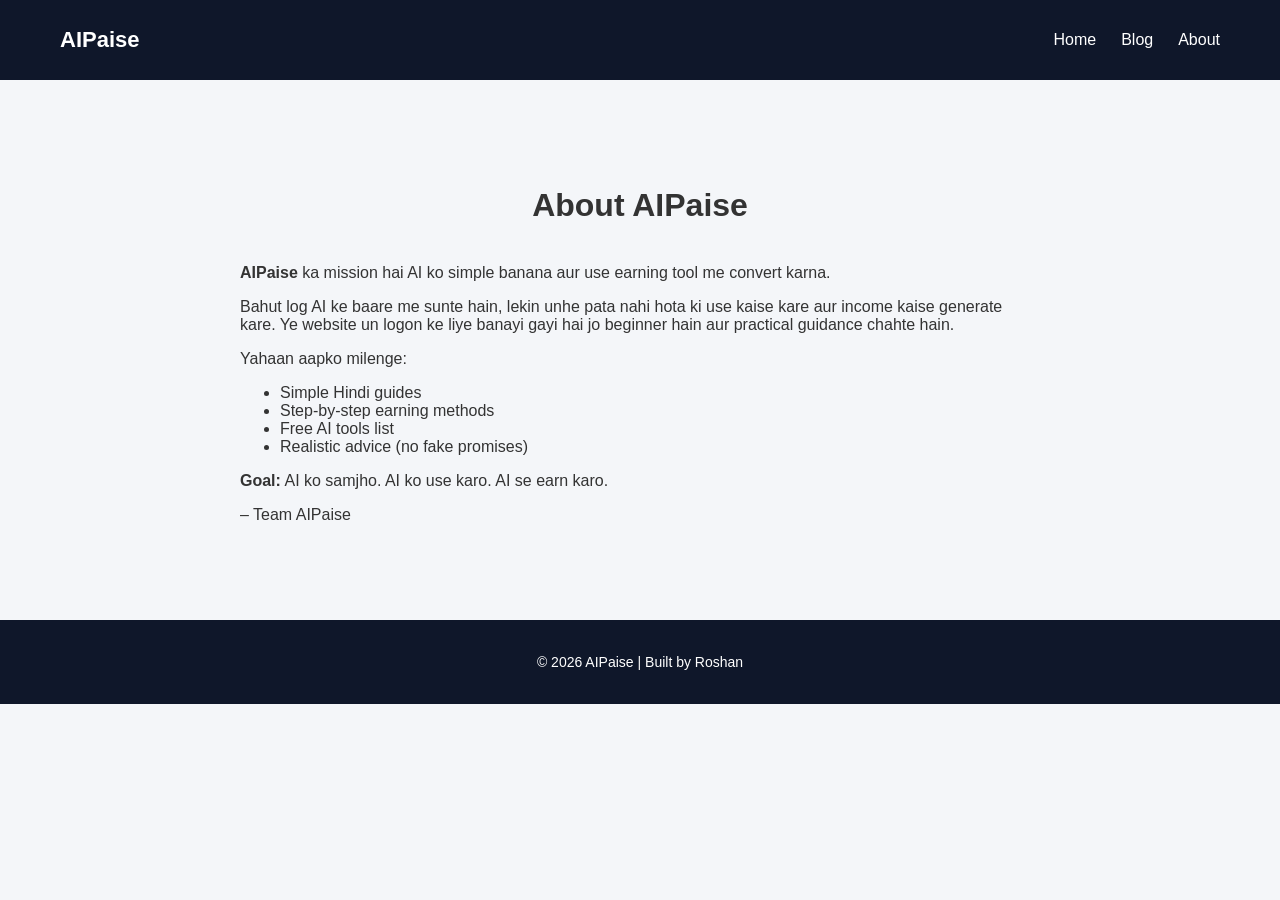
==== about.html @ 628741c0 "Updated blog page with AI tools article" ====
<!DOCTYPE html>
<html>
<head>
    <title>About AIPaise - Learn AI & Earn</title>
    <link rel="stylesheet" href="style.css">
</head>
<body>

<nav>
    <div class="logo">AIPaise</div>
    <ul>
        <li><a href="index.html">Home</a></li>
        <li><a href="blog.html">Blog</a></li>
        <li><a href="about.html">About</a></li>
    </ul>
</nav>

<section class="features">
    <h2>About AIPaise</h2>

    <div style="max-width:800px; margin:auto; text-align:left;">

        <p><strong>AIPaise</strong> ka mission hai AI ko simple banana aur use earning tool me convert karna.</p>

        <p>Bahut log AI ke baare me sunte hain, lekin unhe pata nahi hota ki use kaise kare aur income kaise generate kare. Ye website un logon ke liye banayi gayi hai jo beginner hain aur practical guidance chahte hain.</p>

        <p>Yahaan aapko milenge:</p>

        <ul>
            <li>Simple Hindi guides</li>
            <li>Step-by-step earning methods</li>
            <li>Free AI tools list</li>
            <li>Realistic advice (no fake promises)</li>
        </ul>

        <p><strong>Goal:</strong> AI ko samjho. AI ko use karo. AI se earn karo.</p>

        <p>– Team AIPaise</p>

    </div>
</section>

<footer>
    <p>© 2026 AIPaise | Built by Roshan</p>
</footer>

</body>
</html>
---- style.css ----
body {
    margin: 0;
    font-family: 'Segoe UI', sans-serif;
    background: #f4f6f9;
    color: #333;
}

/* NAVIGATION */
nav {
    display: flex;
    justify-content: space-between;
    align-items: center;
    padding: 15px 60px;
    background: #0f172a;
    color: white;
    position: sticky;
    top: 0;
}

nav .logo {
    font-size: 22px;
    font-weight: bold;
}

nav ul {
    list-style: none;
    display: flex;
    gap: 25px;
}

nav ul li a {
    color: white;
    text-decoration: none;
    transition: 0.3s;
}

nav ul li a:hover {
    color: #38bdf8;
}

/* HERO SECTION */
.hero {
    text-align: center;
    padding: 120px 20px;
    background: linear-gradient(135deg, #1e3a8a, #2563eb);
    color: white;
}

.hero h1 {
    font-size: 42px;
    margin-bottom: 15px;
}

.hero p {
    font-size: 18px;
    opacity: 0.9;
}

.hero button {
    margin-top: 25px;
    padding: 14px 30px;
    border: none;
    background: #f97316;
    color: white;
    font-size: 16px;
    border-radius: 6px;
    cursor: pointer;
    transition: 0.3s;
}

.hero button:hover {
    background: #ea580c;
    transform: scale(1.05);
}

/* FEATURES */
.features {
    text-align: center;
    padding: 80px 20px;
}

.features h2 {
    font-size: 32px;
    margin-bottom: 40px;
}

.box-container {
    display: flex;
    justify-content: center;
    gap: 30px;
    flex-wrap: wrap;
}

.box {
    background: white;
    padding: 25px;
    width: 280px;
    border-radius: 12px;
    box-shadow: 0 8px 25px rgba(0,0,0,0.08);
    transition: 0.3s;
}

.box:hover {
    transform: translateY(-10px);
}

.box h3 {
    margin-bottom: 10px;
}

/* ABOUT */
.about {
    background: #111827;
    color: white;
    text-align: center;
    padding: 70px 20px;
}

.about h2 {
    font-size: 28px;
    margin-bottom: 15px;
}

/* FOOTER */
footer {
    text-align: center;
    padding: 20px;
    background: #0f172a;
    color: white;
    font-size: 14px;
}
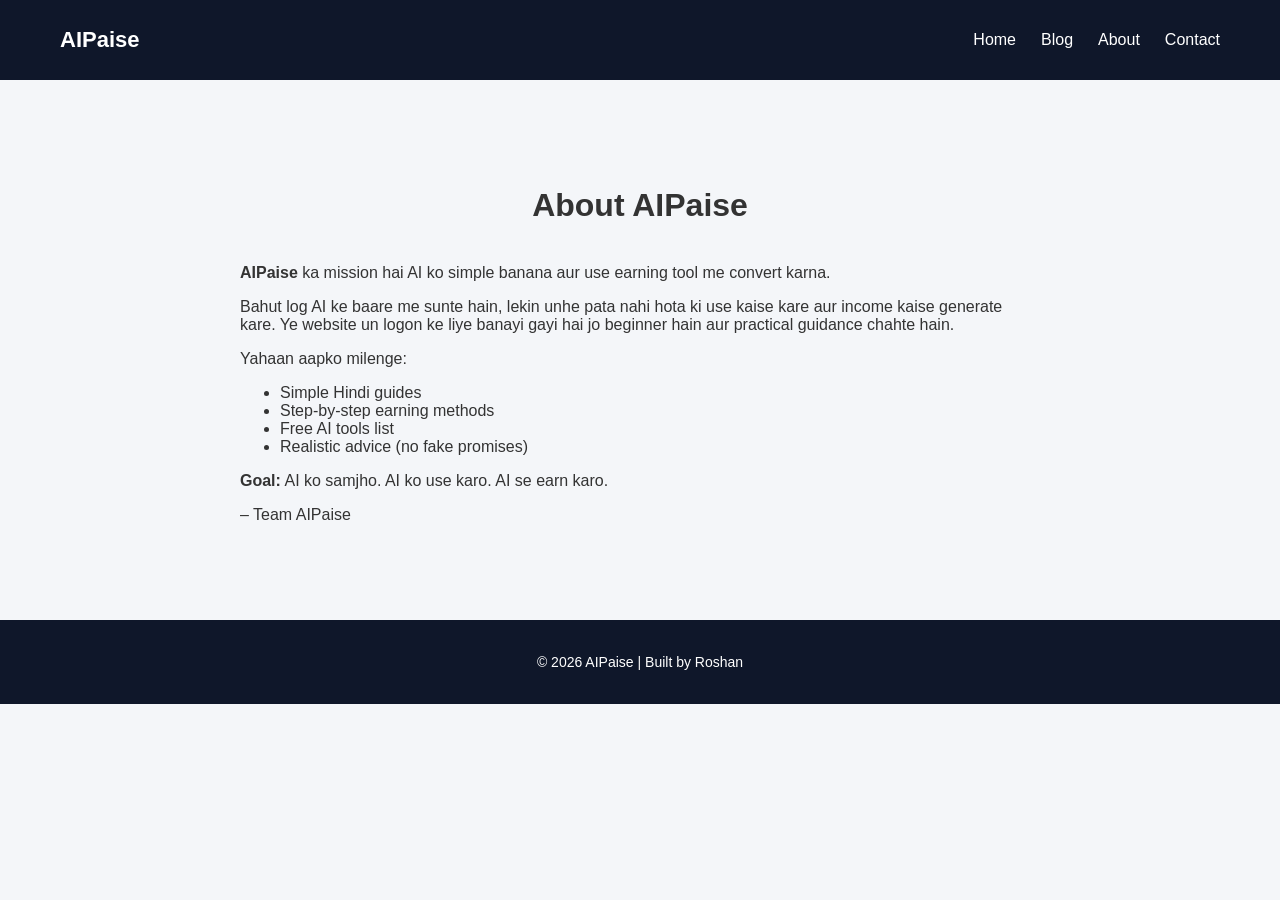
==== commit 18cdc99b: "Added contact page with basic form" ====
--- a/about.html
+++ b/about.html
@@ -12,6 +12,7 @@
         <li><a href="index.html">Home</a></li>
         <li><a href="blog.html">Blog</a></li>
         <li><a href="about.html">About</a></li>
+        <li><a href="contact.html">Contact</a></li>
     </ul>
 </nav>
 
--- a/style.css
+++ b/style.css
@@ -128,4 +128,23 @@
     background: #0f172a;
     color: white;
     font-size: 14px;
+}
+form input, form textarea {
+    width: 100%;
+    padding: 10px;
+    border: 1px solid #ccc;
+    border-radius: 6px;
+}
+
+form button {
+    padding: 12px 20px;
+    background: #2563eb;
+    color: white;
+    border: none;
+    border-radius: 6px;
+    cursor: pointer;
+}
+
+form button:hover {
+    background: #1d4ed8;
 }
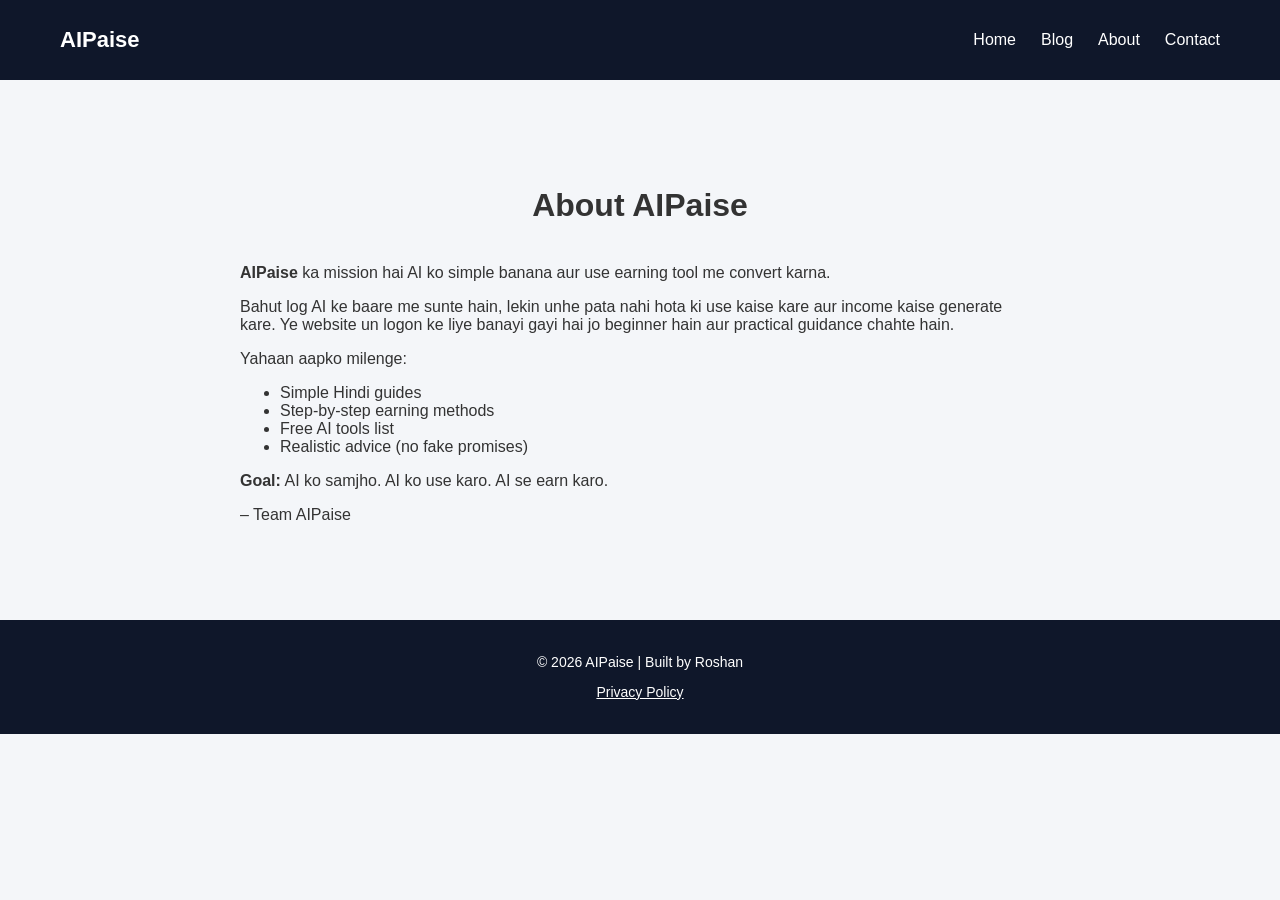
==== commit 55b8f3ae: "Added privacy policy page and footer link" ====
--- a/about.html
+++ b/about.html
@@ -43,6 +43,7 @@
 
 <footer>
     <p>© 2026 AIPaise | Built by Roshan</p>
+    <p><a href="privacy-policy.html" style="color:white;">Privacy Policy</a></p>
 </footer>
 
 </body>
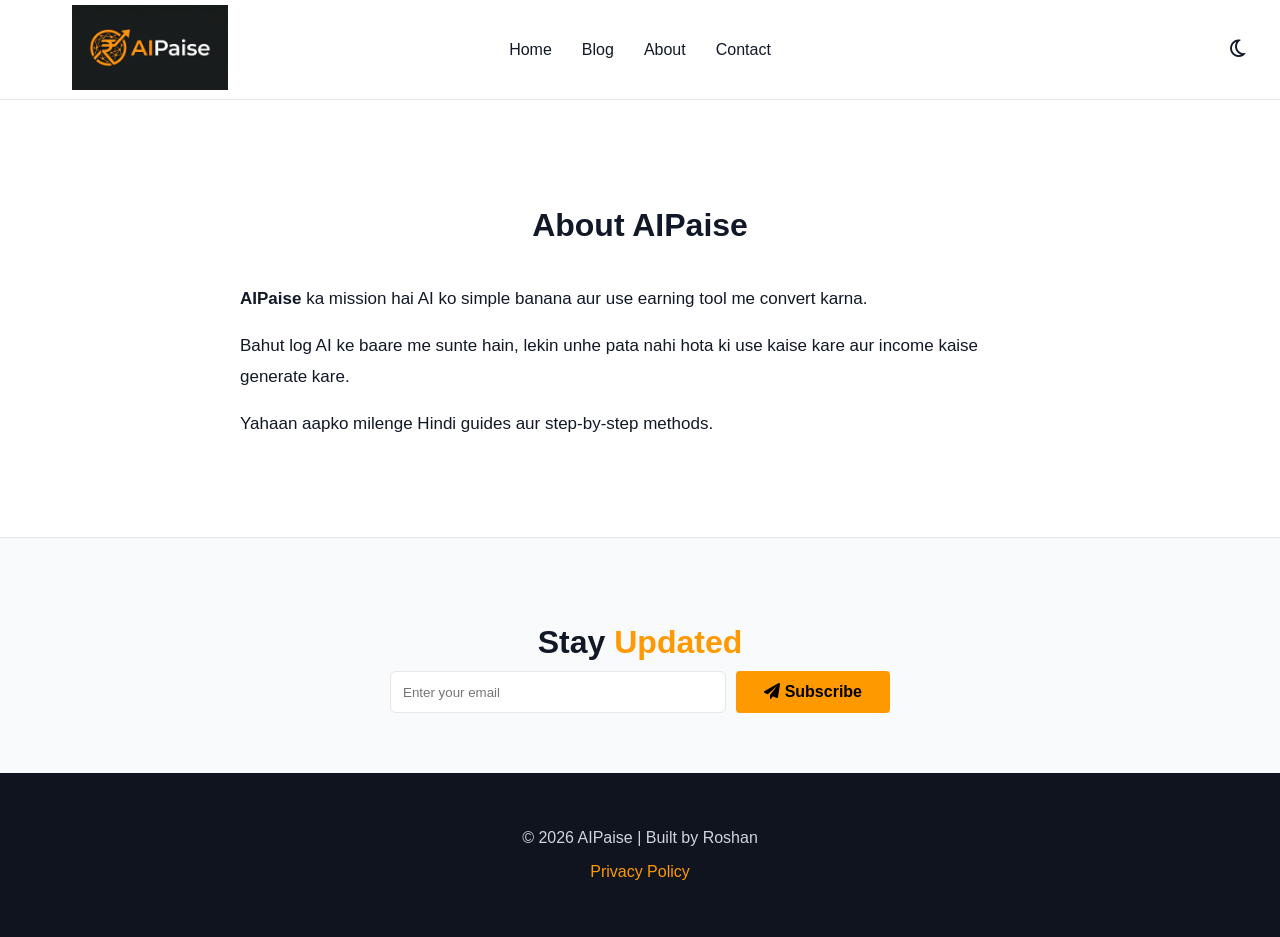
==== commit 43f6f140: "ALL cengish save and one time git push" ====
--- a/about.html
+++ b/about.html
@@ -2,49 +2,73 @@
 <html>
 <head>
     <title>About AIPaise - Learn AI & Earn</title>
+    <meta charset="UTF-8">
+    <meta name="viewport" content="width=device-width, initial-scale=1.0">
+    <script async src="https://www.googletagmanager.com/gtag/js?id=G-G67X5SBPD9"></script>
+    <script>
+      window.dataLayer = window.dataLayer || [];
+      function gtag(){dataLayer.push(arguments);}
+      gtag('js', new Date());
+      gtag('config', 'G-G67X5SBPD9');
+    </script>
+    <link rel="stylesheet" href="https://cdnjs.cloudflare.com/ajax/libs/font-awesome/6.0.0/css/all.min.css">
     <link rel="stylesheet" href="style.css">
 </head>
 <body>
-
+<div id="progress-container"><div id="progress-bar"></div></div>
 <nav>
-    <div class="logo">AIPaise</div>
+    <div class="logo">
+        <a href="index.html">
+            <img src="images/AIPaise_logo.png" alt="AIPaise Premium Logo">
+        </a>
+    </div>
     <ul>
         <li><a href="index.html">Home</a></li>
         <li><a href="blog.html">Blog</a></li>
         <li><a href="about.html">About</a></li>
         <li><a href="contact.html">Contact</a></li>
     </ul>
+    <div class="nav-right">
+        <button id="theme-toggle" class="theme-toggle"><i id="theme-icon" class="far fa-moon"></i></button>
+    </div>
 </nav>
-
-<section class="features">
+<section class="features animate-on-scroll">
     <h2>About AIPaise</h2>
-
     <div style="max-width:800px; margin:auto; text-align:left;">
-
-        <p><strong>AIPaise</strong> ka mission hai AI ko simple banana aur use earning tool me convert karna.</p>
-
-        <p>Bahut log AI ke baare me sunte hain, lekin unhe pata nahi hota ki use kaise kare aur income kaise generate kare. Ye website un logon ke liye banayi gayi hai jo beginner hain aur practical guidance chahte hain.</p>
-
-        <p>Yahaan aapko milenge:</p>
-
-        <ul>
-            <li>Simple Hindi guides</li>
-            <li>Step-by-step earning methods</li>
-            <li>Free AI tools list</li>
-            <li>Realistic advice (no fake promises)</li>
-        </ul>
-
-        <p><strong>Goal:</strong> AI ko samjho. AI ko use karo. AI se earn karo.</p>
-
-        <p>– Team AIPaise</p>
-
+        <p class="animate-on-scroll"><strong>AIPaise</strong> ka mission hai AI ko simple banana aur use earning tool me convert karna.</p>
+        <p class="animate-on-scroll">Bahut log AI ke baare me sunte hain, lekin unhe pata nahi hota ki use kaise kare aur income kaise generate kare.</p>
+        <p class="animate-on-scroll">Yahaan aapko milenge Hindi guides aur step-by-step methods.</p>
     </div>
 </section>
-
+<section class="newsletter animate-on-scroll">
+    <h2>Stay <span>Updated</span></h2>
+    <form name="newsletter" method="POST" data-netlify="true" class="newsletter-form">
+        <input type="email" name="email" placeholder="Enter your email" required>
+        <button type="submit"><i class="fas fa-paper-plane"></i> Subscribe</button>
+    </form>
+</section>
 <footer>
     <p>© 2026 AIPaise | Built by Roshan</p>
-    <p><a href="privacy-policy.html" style="color:white;">Privacy Policy</a></p>
+    <p><a href="privacy-policy.html">Privacy Policy</a></p>
 </footer>
-
+<script>
+    const themeBtn = document.getElementById('theme-toggle');
+    const themeIcon = document.getElementById('theme-icon');
+    const body = document.body;
+    if(localStorage.getItem('theme') === 'dark') { body.classList.add('dark-mode'); themeIcon.classList.replace('fa-moon', 'fa-sun'); themeIcon.classList.replace('far', 'fas'); }
+    themeBtn.addEventListener('click', () => {
+        body.classList.toggle('dark-mode');
+        if(body.classList.contains('dark-mode')) { localStorage.setItem('theme', 'dark'); themeIcon.classList.replace('fa-moon', 'fa-sun'); themeIcon.classList.replace('far', 'fas'); } 
+        else { localStorage.setItem('theme', 'light'); themeIcon.classList.replace('fa-sun', 'fa-moon'); themeIcon.classList.replace('fas', 'far'); }
+    });
+    const observer = new IntersectionObserver((entries) => { entries.forEach(entry => { if(entry.isIntersecting) { entry.target.classList.add('show'); } }); }, { threshold: 0.1 });
+    document.querySelectorAll('.animate-on-scroll').forEach(el => observer.observe(el));
+    window.addEventListener('scroll', () => {
+        let winScroll = document.body.scrollTop || document.documentElement.scrollTop;
+        let height = document.documentElement.scrollHeight - document.documentElement.clientHeight;
+        let scrolled = (winScroll / height) * 100;
+        document.getElementById("progress-bar").style.width = scrolled + "%";
+    });
+</script>
 </body>
 </html>
--- a/style.css
+++ b/style.css
@@ -1,150 +1,250 @@
+/* CSS Variables for Light & Dark Mode */
+:root {
+    --bg-color: #ffffff;
+    --text-color: #111827;
+    --nav-bg: rgba(255, 255, 255, 0.85); /* Glass effect */
+    --nav-border: #e5e7eb;
+    --accent-color: #ff9900; /* AIVORA Orange */
+    --accent-hover: #e68a00;
+    --card-bg: #f9fafb;
+    --card-shadow: 0 4px 6px rgba(0,0,0,0.05);
+    --footer-bg: #0f141e; 
+    --footer-text: #d1d5db;
+}
+
+/* Dark Mode Theme */
+body.dark-mode {
+    --bg-color: #0f141e;
+    --text-color: #f9fafb;
+    --nav-bg: rgba(15, 20, 30, 0.85); /* Glass effect */
+    --nav-border: #1f2937;
+    --card-bg: #1f2937;
+    --card-shadow: 0 8px 15px rgba(0,0,0,0.3);
+    --footer-bg: #0a0d14;
+    --footer-text: #9ca3af;
+}
+
 body {
     margin: 0;
-    font-family: 'Segoe UI', sans-serif;
-    background: #f4f6f9;
-    color: #333;
-}
-
-/* NAVIGATION */
+    font-family: 'Segoe UI', Tahoma, Geneva, Verdana, sans-serif;
+    background-color: var(--bg-color);
+    color: var(--text-color);
+    transition: background-color 0.3s ease, color 0.3s ease;
+}
+
+/* 1. READING PROGRESS BAR */
+#progress-container {
+    position: fixed;
+    top: 0;
+    left: 0;
+    width: 100%;
+    height: 4px;
+    background: transparent;
+    z-index: 2000;
+}
+
+#progress-bar {
+    height: 100%;
+    background: var(--accent-color);
+    width: 0%;
+    border-top-right-radius: 4px;
+    border-bottom-right-radius: 4px;
+}
+
+/* 2. GLASSMORPHISM NAVIGATION - Professional Layout */
 nav {
     display: flex;
-    justify-content: space-between;
+    justify-content: space-between; 
     align-items: center;
-    padding: 15px 60px;
-    background: #0f172a;
-    color: white;
+    padding: 5px 15px; /* Padding kam kiya hai taaki logo kinare ke paas jaye */
+    background-color: var(--nav-bg);
+    border-bottom: 1px solid var(--nav-border);
     position: sticky;
     top: 0;
+    z-index: 1000;
+    backdrop-filter: blur(12px);
+    -webkit-backdrop-filter: blur(12px);
+    transition: background-color 0.3s ease;
+    min-height: 80px; /* Navbar height fix */
 }
 
 nav .logo {
-    font-size: 22px;
-    font-weight: bold;
-}
-
+    display: flex;
+    align-items: center;
+    z-index: 1001;
+    margin-left: -5px; /* Logo ko left boundary ki taraf dhakela gaya hai */
+}
+
+nav .logo img {
+    width: 280px; /* Aapki demand ke hisab se width */
+    height: auto;
+    max-height: 85px;
+    object-fit: contain;
+}
+
+/* Menu links ko center mein lock karne ka jadoo */
 nav ul {
     list-style: none;
     display: flex;
-    gap: 25px;
+    gap: 30px;
+    margin: 0;
+    padding: 0;
+    position: absolute; 
+    left: 50%;
+    transform: translateX(-50%); /* Isse menu hamesha center mein rahega */
 }
 
 nav ul li a {
-    color: white;
+    color: var(--text-color);
     text-decoration: none;
-    transition: 0.3s;
+    font-weight: 500;
+    font-size: 16px;
+    transition: color 0.3s, border-bottom 0.3s;
+    padding-bottom: 5px;
+    border-bottom: 2px solid transparent;
 }
 
 nav ul li a:hover {
-    color: #38bdf8;
+    color: var(--accent-color);
+    border-bottom: 2px solid var(--accent-color);
+}
+
+.nav-right {
+    display: flex;
+    align-items: center;
+    z-index: 1001;
+    margin-right: 10px;
+}
+
+.theme-toggle {
+    background: none;
+    border: none;
+    font-size: 20px; 
+    cursor: pointer;
+    color: var(--text-color);
+    transition: transform 0.3s, color 0.3s;
+}
+
+.theme-toggle:hover {
+    transform: scale(1.15);
+    color: var(--accent-color);
 }
 
 /* HERO SECTION */
 .hero {
     text-align: center;
-    padding: 120px 20px;
-    background: linear-gradient(135deg, #1e3a8a, #2563eb);
-    color: white;
-}
-
-.hero h1 {
-    font-size: 42px;
-    margin-bottom: 15px;
-}
-
-.hero p {
-    font-size: 18px;
-    opacity: 0.9;
-}
-
-.hero button {
-    margin-top: 25px;
-    padding: 14px 30px;
+    padding: 100px 20px;
+    background-color: var(--bg-color);
+    transition: background-color 0.3s ease;
+}
+
+.hero h1 { font-size: 48px; margin-bottom: 15px; font-weight: 800; }
+.hero p { font-size: 18px; opacity: 0.9; max-width: 600px; margin: 0 auto 30px auto; }
+
+/* BUTTONS */
+button[type="submit"], .hero button, .btn {
+    display: inline-block;
+    padding: 12px 28px;
+    background-color: var(--accent-color);
+    color: #000;
+    text-decoration: none;
+    font-size: 16px;
+    font-weight: bold;
+    border-radius: 4px;
     border: none;
-    background: #f97316;
-    color: white;
-    font-size: 16px;
+    cursor: pointer;
+    transition: background-color 0.3s, transform 0.2s;
+}
+
+button[type="submit"]:hover, .hero button:hover, .btn:hover {
+    background-color: var(--accent-hover);
+    transform: translateY(-2px);
+}
+
+/* 3. SCROLL ANIMATIONS */
+.animate-on-scroll {
+    opacity: 0;
+    transform: translateY(40px);
+    transition: opacity 0.8s ease-out, transform 0.8s ease-out;
+}
+
+.animate-on-scroll.show {
+    opacity: 1;
+    transform: translateY(0);
+}
+
+/* FEATURES / CARDS */
+.features { text-align: center; padding: 80px 20px; }
+.features h2 { font-size: 32px; margin-bottom: 40px; }
+
+.box-container { display: flex; justify-content: center; gap: 30px; flex-wrap: wrap; }
+
+.box {
+    background-color: var(--card-bg);
+    padding: 30px;
+    width: 300px;
+    border-radius: 8px;
+    box-shadow: var(--card-shadow);
+    transition: transform 0.3s, box-shadow 0.3s, border-bottom 0.3s;
+    text-align: left;
+    border-bottom: 3px solid transparent;
+}
+
+.box:hover {
+    transform: translateY(-5px);
+    box-shadow: 0 10px 20px rgba(0,0,0,0.15);
+    border-bottom: 3px solid var(--accent-color);
+}
+
+.box h3 { margin-top: 0; color: var(--text-color); }
+.box a { color: var(--accent-color); text-decoration: none; font-weight: bold; display: inline-block; margin-top: 15px; }
+
+.features div[style*="max-width:800px"], .features div[style*="max-width:600px"] {
+    line-height: 1.8; font-size: 17px;
+}
+
+.about {
+    background-color: var(--card-bg);
+    text-align: center; padding: 70px 20px;
+}
+
+/* 4. PREMIUM NEWSLETTER BOX */
+.newsletter {
+    background-color: var(--card-bg);
+    padding: 60px 20px;
+    text-align: center;
+    border-top: 1px solid var(--nav-border);
+}
+
+.newsletter h2 { font-size: 32px; margin-bottom: 10px; }
+.newsletter h2 span { color: var(--accent-color); }
+.newsletter p { opacity: 0.8; margin-bottom: 25px; }
+
+.newsletter-form {
+    display: flex;
+    justify-content: center;
+    gap: 10px;
+    max-width: 500px;
+    margin: 0 auto;
+}
+
+.newsletter-form input {
+    margin-bottom: 0;
+    flex: 1;
+}
+
+form input, form textarea {
+    width: 100%; padding: 12px;
+    border: 1px solid var(--nav-border);
     border-radius: 6px;
-    cursor: pointer;
-    transition: 0.3s;
-}
-
-.hero button:hover {
-    background: #ea580c;
-    transform: scale(1.05);
-}
-
-/* FEATURES */
-.features {
-    text-align: center;
-    padding: 80px 20px;
-}
-
-.features h2 {
-    font-size: 32px;
-    margin-bottom: 40px;
-}
-
-.box-container {
-    display: flex;
-    justify-content: center;
-    gap: 30px;
-    flex-wrap: wrap;
-}
-
-.box {
-    background: white;
-    padding: 25px;
-    width: 280px;
-    border-radius: 12px;
-    box-shadow: 0 8px 25px rgba(0,0,0,0.08);
-    transition: 0.3s;
-}
-
-.box:hover {
-    transform: translateY(-10px);
-}
-
-.box h3 {
-    margin-bottom: 10px;
-}
-
-/* ABOUT */
-.about {
-    background: #111827;
-    color: white;
-    text-align: center;
-    padding: 70px 20px;
-}
-
-.about h2 {
-    font-size: 28px;
-    margin-bottom: 15px;
-}
-
-/* FOOTER */
+    background-color: var(--bg-color);
+    color: var(--text-color);
+    margin-bottom: 20px; font-family: inherit; box-sizing: border-box;
+}
+
 footer {
-    text-align: center;
-    padding: 20px;
-    background: #0f172a;
-    color: white;
-    font-size: 14px;
-}
-form input, form textarea {
-    width: 100%;
-    padding: 10px;
-    border: 1px solid #ccc;
-    border-radius: 6px;
-}
-
-form button {
-    padding: 12px 20px;
-    background: #2563eb;
-    color: white;
-    border: none;
-    border-radius: 6px;
-    cursor: pointer;
-}
-
-form button:hover {
-    background: #1d4ed8;
-}+    text-align: center; padding: 40px 20px;
+    background-color: var(--footer-bg); color: var(--footer-text);
+}
+footer a { color: var(--accent-color); text-decoration: none; }
+footer a:hover { text-decoration: underline; }
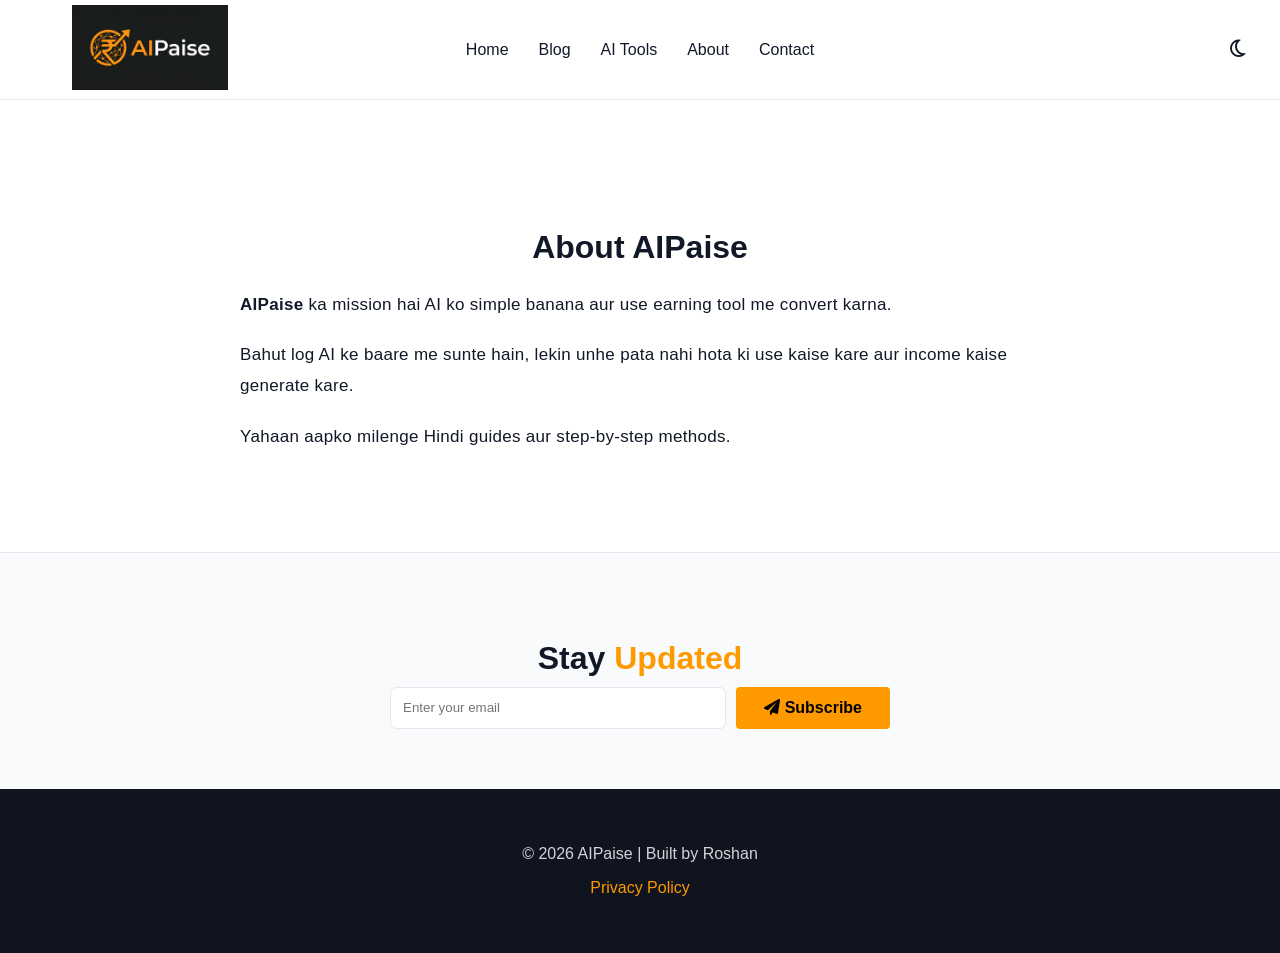
==== commit 85df3b63: "all cenjish save" ====
--- a/about.html
+++ b/about.html
@@ -19,12 +19,13 @@
 <nav>
     <div class="logo">
         <a href="index.html">
-            <img src="images/AIPaise_logo.png" alt="AIPaise Premium Logo">
+            <img src="images/AIPaise_logo.webp" alt="AIPaise Premium Logo">
         </a>
     </div>
     <ul>
         <li><a href="index.html">Home</a></li>
         <li><a href="blog.html">Blog</a></li>
+        <li><a href="ai-tools.html">AI Tools</a></li>
         <li><a href="about.html">About</a></li>
         <li><a href="contact.html">Contact</a></li>
     </ul>
--- a/style.css
+++ b/style.css
@@ -56,7 +56,7 @@
     display: flex;
     justify-content: space-between; 
     align-items: center;
-    padding: 5px 15px; /* Padding kam kiya hai taaki logo kinare ke paas jaye */
+    padding: 5px 15px; 
     background-color: var(--nav-bg);
     border-bottom: 1px solid var(--nav-border);
     position: sticky;
@@ -65,18 +65,18 @@
     backdrop-filter: blur(12px);
     -webkit-backdrop-filter: blur(12px);
     transition: background-color 0.3s ease;
-    min-height: 80px; /* Navbar height fix */
+    min-height: 80px; 
 }
 
 nav .logo {
     display: flex;
     align-items: center;
     z-index: 1001;
-    margin-left: -5px; /* Logo ko left boundary ki taraf dhakela gaya hai */
+    margin-left: -5px; 
 }
 
 nav .logo img {
-    width: 280px; /* Aapki demand ke hisab se width */
+    width: 280px; 
     height: auto;
     max-height: 85px;
     object-fit: contain;
@@ -91,7 +91,7 @@
     padding: 0;
     position: absolute; 
     left: 50%;
-    transform: translateX(-50%); /* Isse menu hamesha center mein rahega */
+    transform: translateX(-50%); 
 }
 
 nav ul li a {
@@ -199,10 +199,6 @@
 .box h3 { margin-top: 0; color: var(--text-color); }
 .box a { color: var(--accent-color); text-decoration: none; font-weight: bold; display: inline-block; margin-top: 15px; }
 
-.features div[style*="max-width:800px"], .features div[style*="max-width:600px"] {
-    line-height: 1.8; font-size: 17px;
-}
-
 .about {
     background-color: var(--card-bg);
     text-align: center; padding: 70px 20px;
@@ -247,4 +243,197 @@
     background-color: var(--footer-bg); color: var(--footer-text);
 }
 footer a { color: var(--accent-color); text-decoration: none; }
-footer a:hover { text-decoration: underline; }+footer a:hover { text-decoration: underline; }
+
+/* =========================================
+   🖋️ TYPOGRAPHY & SPACING FIX (Line chipakne ka solution)
+   ========================================= */
+article p, .features p, .box p {
+    line-height: 1.8; /* Ye lines ke beech mast gap dega */
+    font-size: 17px;
+    margin-bottom: 20px; /* Paragraphs ke beech space */
+    color: var(--text-color);
+    opacity: 0.9;
+    letter-spacing: 0.3px;
+}
+
+article li, .features li {
+    line-height: 1.7;
+    font-size: 16px;
+    margin-bottom: 14px; /* List items ek dusre se thoda door rahenge */
+    opacity: 0.9;
+}
+
+article h2, .features h2 {
+    line-height: 1.4;
+    margin-top: 45px; /* Headings ke upar saans lene ki jagah */
+    margin-bottom: 20px;
+}
+
+/* =========================================
+   📱 MOBILE RESPONSIVE DESIGN FIX
+   ========================================= */
+@media screen and (max-width: 768px) {
+    nav {
+        flex-direction: column;
+        padding: 15px 10px;
+        min-height: auto;
+    }
+    
+    nav .logo {
+        margin: 0 auto 15px auto; 
+        justify-content: center;
+    }
+    
+    nav .logo img {
+        width: 220px; 
+        max-height: 60px;
+    }
+    
+    nav ul {
+        position: relative;
+        left: 0;
+        transform: none;
+        width: 100%;
+        justify-content: center;
+        flex-wrap: wrap; 
+        gap: 15px;
+    }
+    
+    nav ul li a {
+        font-size: 14px; 
+    }
+    
+    .nav-right {
+        position: absolute;
+        top: 25px;
+        right: 20px;
+        margin: 0;
+    }
+
+    /* Mobile Typography adjustments */
+    article p, .features p, .box p {
+        font-size: 16px;
+        line-height: 1.7;
+    }
+}
+
+/* =========================================
+   🚀 3D FLOATING ANIMATION FOR AI TOOL PAGES
+   ========================================= */
+
+.guide-header {
+    background: var(--card-bg);
+    border: 1px solid var(--nav-border);
+    border-radius: 24px;
+    padding: 100px 30px 40px 30px; 
+    text-align: center;
+    position: relative;
+    margin-top: 100px; 
+    box-shadow: 0 20px 40px rgba(0,0,0,0.3);
+    transition: transform 0.4s ease, box-shadow 0.4s ease;
+}
+
+.brand-icon-3d {
+    width: 220px; 
+    height: auto;
+    position: absolute;
+    top: -110px; 
+    left: 50%;
+    transform: translateX(-50%);
+    filter: drop-shadow(0 15px 30px rgba(255, 153, 0, 0.5)); 
+    transition: all 0.4s ease;
+    z-index: 5;
+    border-radius: 20px; 
+}
+
+.guide-header:hover .brand-icon-3d {
+    top: -130px; 
+    transform: translateX(-50%) scale(1.1);
+}
+
+.guide-header:hover {
+    transform: translateY(-10px);
+    box-shadow: 0 30px 60px rgba(0,0,0,0.5);
+}
+
+@media screen and (max-width: 768px) {
+    .brand-icon-3d {
+        width: 150px; 
+        top: -75px; 
+    }
+    .guide-header {
+        margin-top: 80px;
+        padding-top: 80px; 
+    }
+    .guide-header:hover .brand-icon-3d {
+        top: -90px;
+    }
+}
+
+/* =========================================
+   🌟 HOME PAGE PREMIUM UPGRADES
+   ========================================= */
+
+/* Hero Section Background Magic */
+.hero {
+    position: relative;
+    overflow: hidden;
+    background: radial-gradient(circle at top right, rgba(255, 153, 0, 0.05), transparent), var(--bg-color);
+}
+
+/* Glassmorphism Effect for Feature Cards */
+.box {
+    backdrop-filter: blur(5px);
+    border: 1px solid var(--nav-border);
+}
+
+/* Feature Icon Style */
+.feature-icon {
+    font-size: 40px;
+    color: var(--accent-color);
+    margin-bottom: 20px;
+}
+
+/* Trending Tools Section (Mini Cards) */
+.trending-tools {
+    display: flex;
+    justify-content: center;
+    flex-wrap: wrap; /* Mobile par tootne se bachayega */
+    gap: 20px;
+    margin-top: 40px;
+}
+
+.mini-tool-card {
+    background: var(--card-bg);
+    padding: 15px 25px;
+    border-radius: 50px;
+    border: 1px solid var(--nav-border);
+    display: flex;
+    align-items: center;
+    gap: 10px;
+    font-weight: bold;
+    font-size: 16px;
+    color: var(--text-color);
+    transition: 0.3s;
+    text-decoration: none;
+}
+
+.mini-tool-card i {
+    font-size: 20px;
+    color: var(--accent-color);
+}
+
+.mini-tool-card:hover {
+    border-color: var(--accent-color);
+    transform: scale(1.05);
+    box-shadow: 0 5px 15px rgba(255, 153, 0, 0.2);
+}
+
+/* Mini Icons inside Buttons (MERA NAYA CODE YAHAN HAI) */
+.mini-icon {
+    width: 24px;
+    height: 24px;
+    object-fit: contain;
+    border-radius: 4px;
+}
